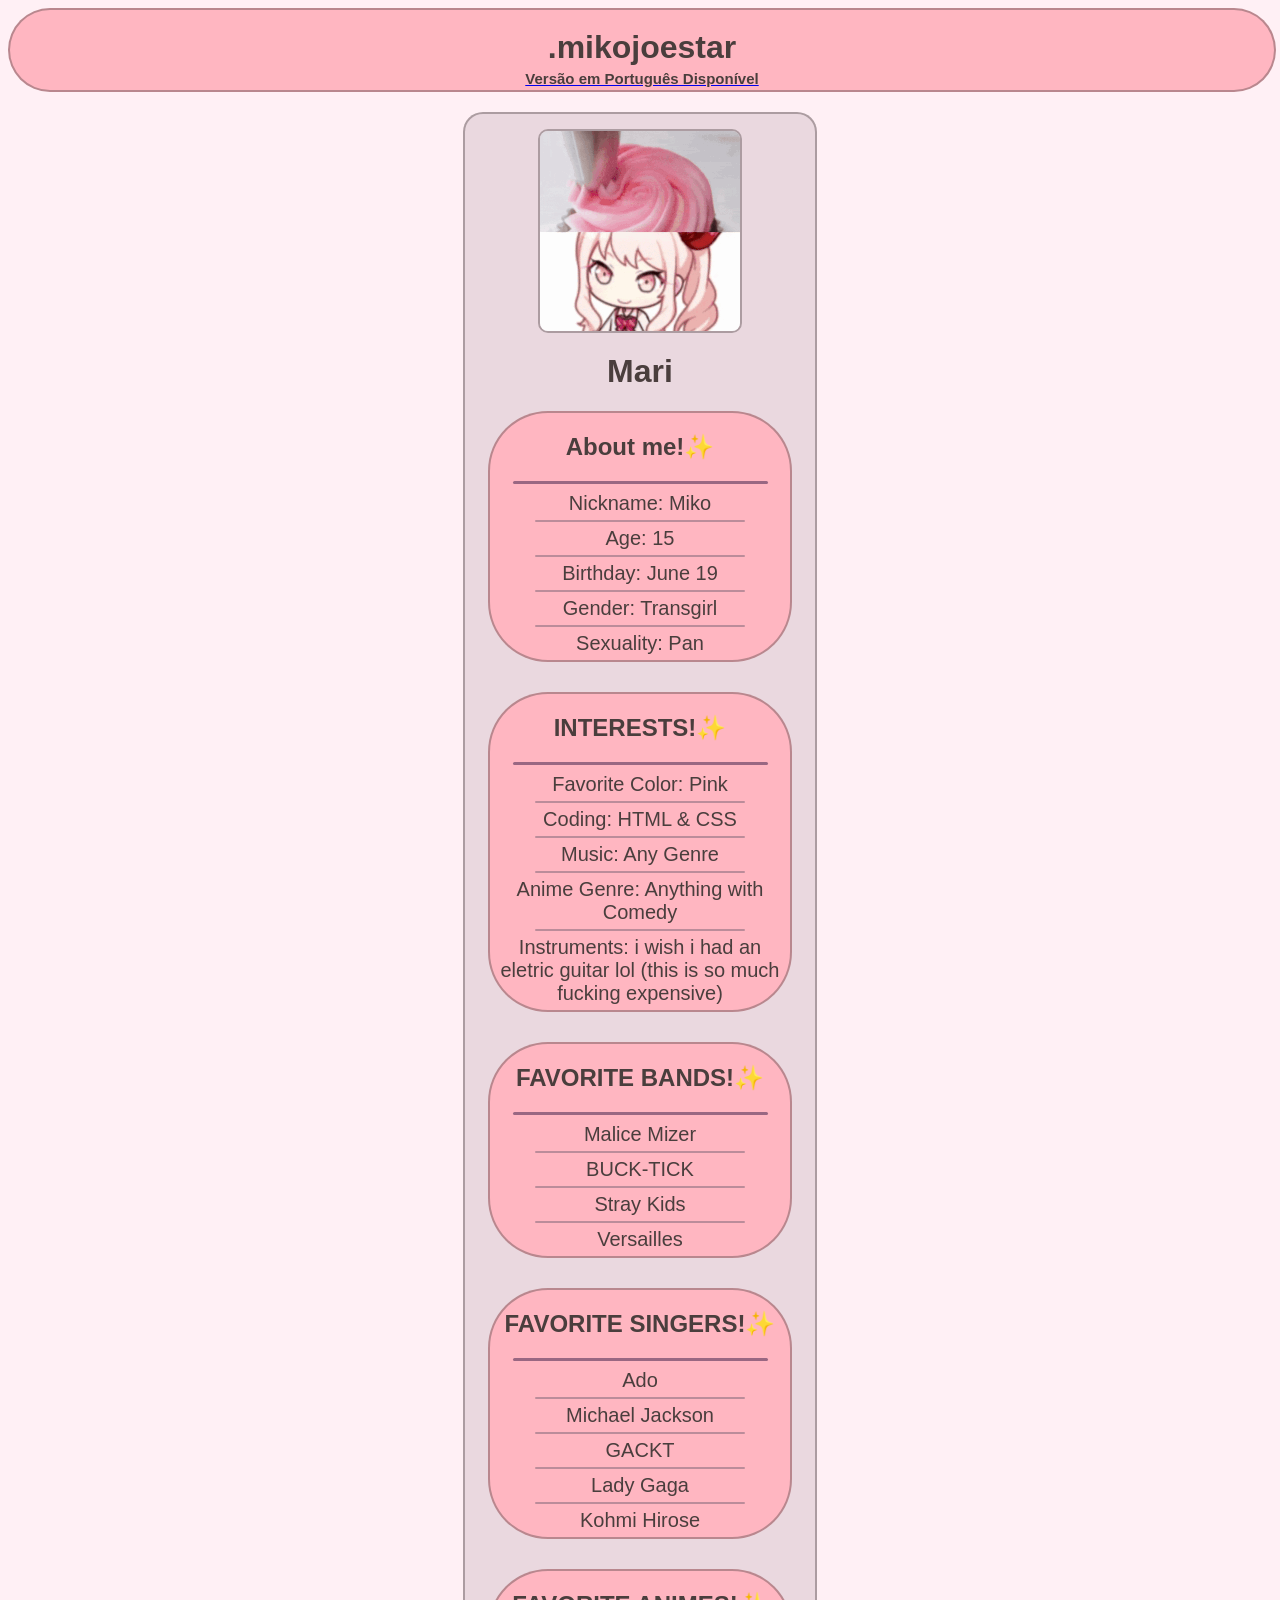
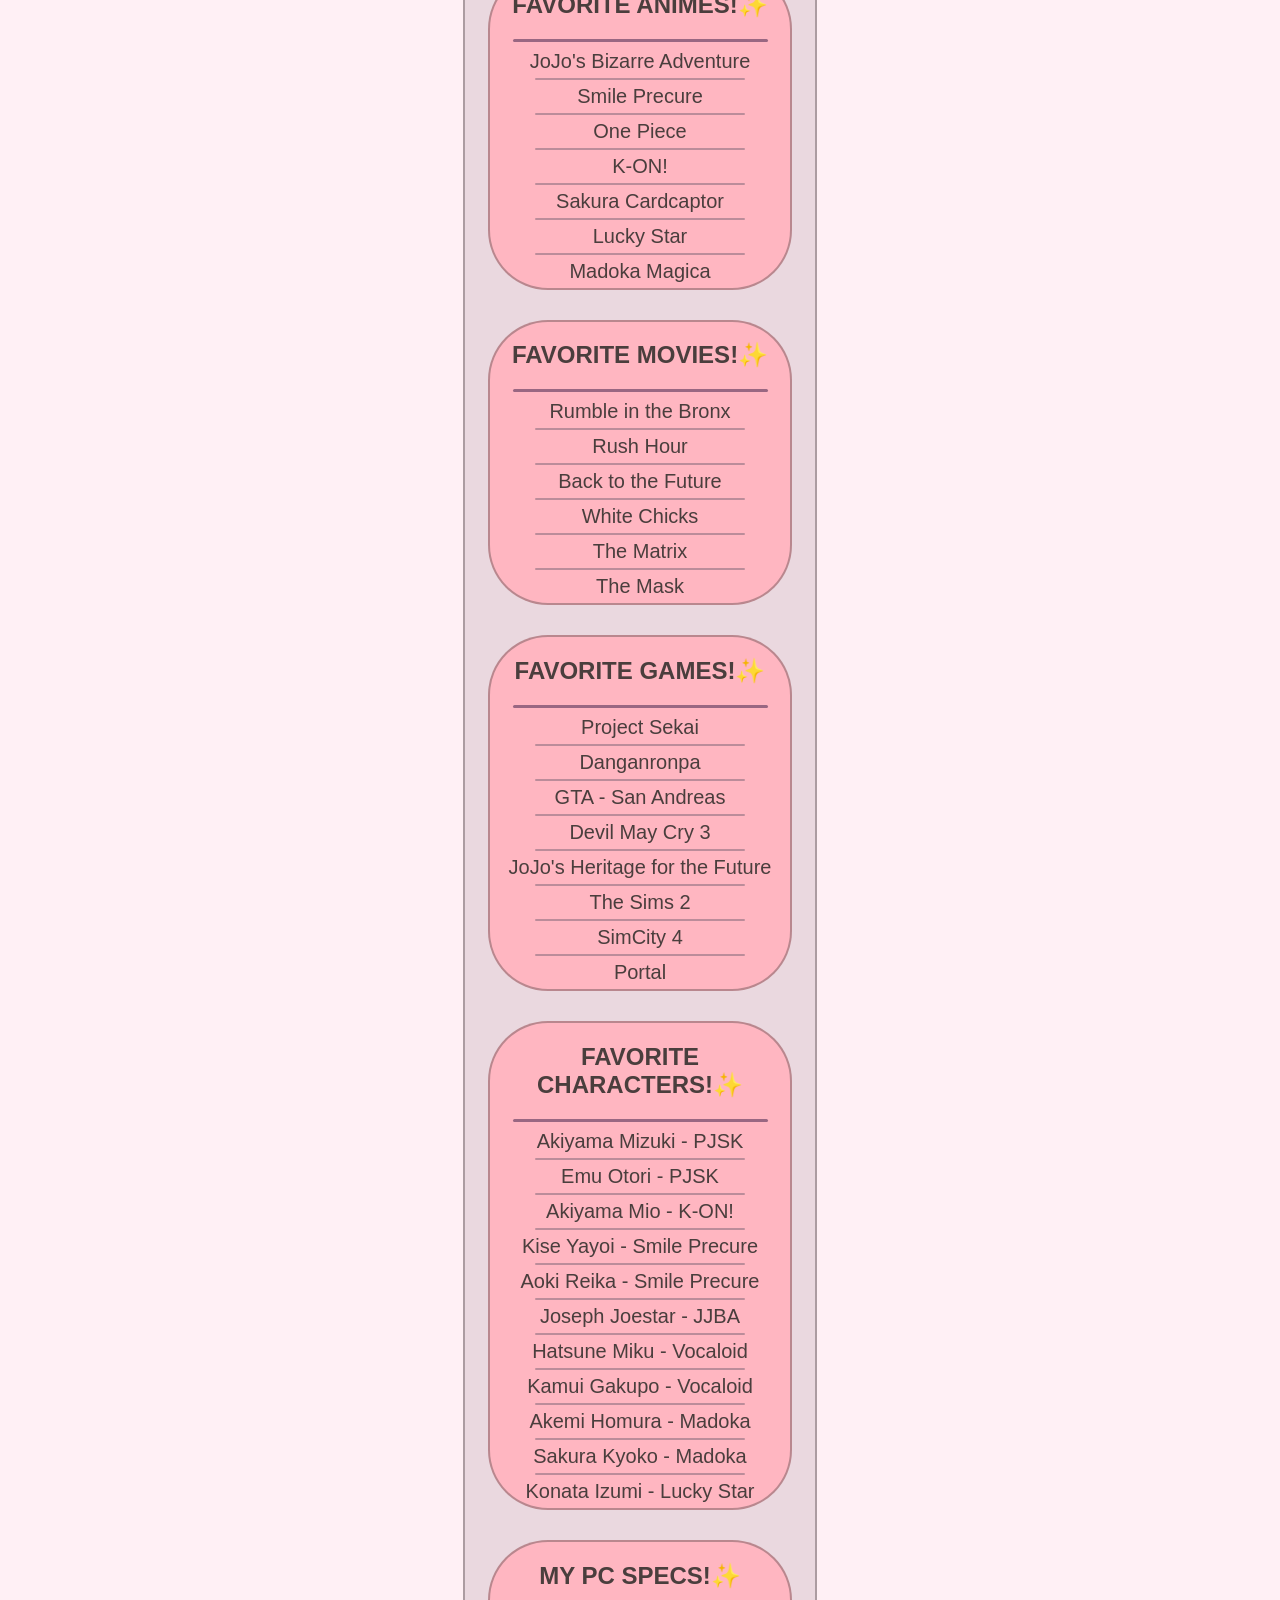
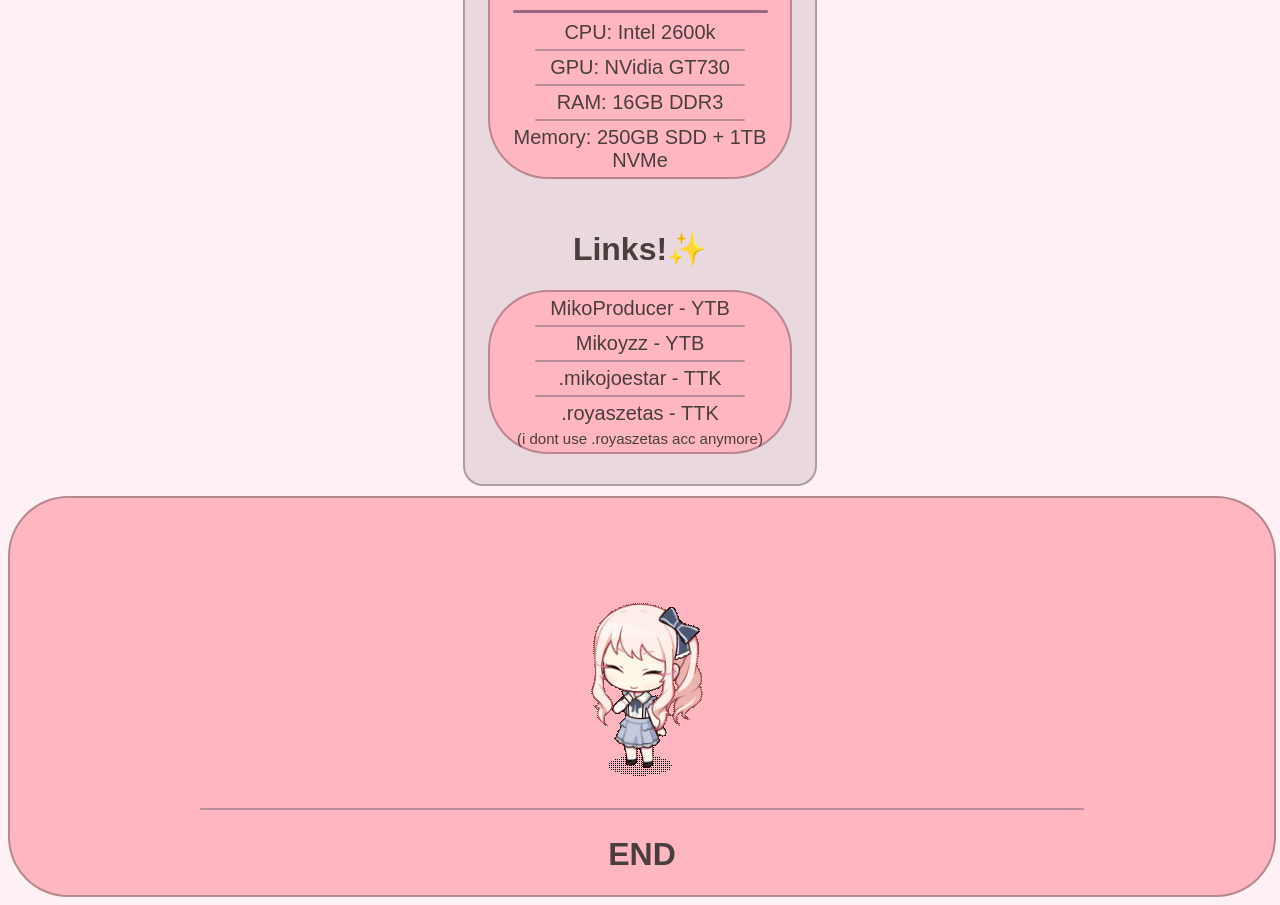
==== en.html @ e80f1f9c "Add files via upload" ====
<!DOCTYPE html>
<html lang="en">

<head>
    <meta charset="UTF-8">
    <meta name="viewport" content="width=device-width, initial-scale=1.0">
    <title>ABOUT ME!!✨(≧▽≦)</title>
    <link rel="icon" type="image/png" href="Img/Favicon.png">
    <link rel="stylesheet" href="style.css">
    
</head>

<body>
    
    <div class="headest">
        <h1 style="margin-bottom: 1px;">.mikojoestar</h1>
        <a href="index.html" style="text-decoration: underline;"><p style="margin-top: 3px; font-size: 15px; font-weight: bold;" lang="pt-BR">Versão em Português Disponível</p></a>
        
    </div>

    <div class="container">
        <img class="mizuki" src="Img/mizuki-akiyama-cupcake.gif" alt="( •̀ ω •́ )✧">
        <H1 style="margin-top: 5PX;">Mari</H1>
        
        <div class="parts">
            <h2>About me!✨</h2>
            <hr>
            <p>Nickname: Miko</p>
            <hr class="trace">
            <p>Age: <span id="contador-anos">0</span></p>
            <hr class="trace">
            <p>Birthday: June 19</p>
            <hr class="trace">
            <p>Gender: Transgirl</p>
            <hr class="trace">
            <p>Sexuality: Pan</p>
       </div>

        
        <div class="parts">
            <h2>INTERESTS!✨</h2>
            <hr>
            <p>Favorite Color: Pink</p>
            <hr class="trace">
            <p>Coding: HTML & CSS</p>
            <hr class="trace">
            <p>Music: Any Genre</p>
            <hr class="trace">
            <p>Anime Genre: Anything with Comedy</p>
            <hr class="trace">
            <p>Instruments: i wish i had an eletric guitar lol (this is so much fucking expensive) </p>
        </div>

        
        <div class="parts">
            <h2>FAVORITE BANDS!✨</h2>
            <hr>
            <p>Malice Mizer</p>
            <hr class="trace">
            <p>BUCK-TICK</p>
            <hr class="trace">
            <p>Stray Kids</p>
            <hr class="trace">
            <p>Versailles</p>
        </div>

        <div class="parts">
            <h2>FAVORITE SINGERS!✨</h2>
            <hr>
            <p>Ado</p>
            <hr class="trace">
            <p>Michael Jackson</p>
            <hr class="trace">
            <p>GACKT</p>
            <hr class="trace">
            <P>Lady Gaga</P>
            <hr class="trace">
            <p>Kohmi Hirose</p>
        </div>

        <div class="parts">
            <h2>FAVORITE ANIMES!✨</h2>
            <hr>
            <p>JoJo's Bizarre Adventure</p>
            <hr class="trace">
            <p>Smile Precure</p>
            <hr class="trace">
            <p>One Piece</p>
            <hr class="trace">
            <p>K-ON!</p>
            <hr class="trace">
            <p>Sakura Cardcaptor</p>
            <hr class="trace">
            <p>Lucky Star</p>
            <hr class="trace">
            <p>Madoka Magica</p>
        </div>

        <div class="parts">
            <h2>FAVORITE MOVIES!✨</h2>
            <hr>
            <p>Rumble in the Bronx</p>
            <hr class="trace">
            <p>Rush Hour</p>
            <hr class="trace">
            <p>Back to the Future</p>
            <hr class="trace">
            <p>White Chicks</p>
            <hr class="trace">
            <p>The Matrix</p>
            <hr class="trace">
            <p>The Mask</p>
        </div>

        <div class="parts">
            <h2>FAVORITE GAMES!✨</h2>
            <hr>
            <p>Project Sekai</p>
            <hr class="trace">
            <p>Danganronpa</p>
            <hr class="trace">
            <p>GTA - San Andreas</p>
            <hr class="trace">
            <p>Devil May Cry 3</p>
            <hr class="trace">
            <p>JoJo's Heritage for the Future</p>
            <hr class="trace">
            <p>The Sims 2</p>
            <hr class="trace">
            <p>SimCity 4</p>
            <hr class="trace">
            <P>Portal</P>
        </div>

        <div class="parts">
            <h2>FAVORITE CHARACTERS!✨</h2>
            <hr>
            <p>Akiyama Mizuki - PJSK</p>
            <hr class="trace">
            <p>Emu Otori - PJSK</p>
            <hr class="trace">
            <p>Akiyama Mio - K-ON!</p>
            <hr class="trace">
            <p>Kise Yayoi - Smile Precure</p>
            <hr class="trace">
            <p>Aoki Reika - Smile Precure</p>
            <hr class="trace">
            <p>Joseph Joestar - JJBA</p>
            <hr class="trace">
            <p>Hatsune Miku - Vocaloid</p>
            <hr class="trace">
            <p>Kamui Gakupo - Vocaloid</p>
            <hr class="trace">
            <p>Akemi Homura - Madoka</p>
            <hr class="trace">
            <p>Sakura Kyoko - Madoka</p>
            <hr class="trace">
            <p>Konata Izumi - Lucky Star</p>

        </div>

        <div class="parts">
            <h2>MY PC SPECS!✨</h2>
            <hr>
            <p>CPU: Intel 2600k</p>
            <hr class="trace">
            <p>GPU: NVidia GT730</p>
            <hr class="trace">
            <p>RAM: 16GB DDR3</p>
            <hr class="trace">
            <p>Memory: 250GB SDD + 1TB NVMe</p>
        </div>

       <H1>Links!✨</H1>
        <div class="parts">
            <a href="https://www.youtube.com/@MikoProducer"><p> MikoProducer - YTB</p></a>
            <HR class="trace">
                <a href="https://www.youtube.com/@Mikoyzz"><p> Mikoyzz - YTB</p></a>
                <hr class="trace">
            <a href="https://www.tiktok.com/@.mikojoestar"><p> .mikojoestar - TTK</p></a>
            <hr class="trace">
            <a href="https://www.tiktok.com/@.royaszetas"><p> .royaszetas - TTK</p></a>
            <p style="font-size: 15px;" >(i dont use .royaszetas acc anymore)</p>
       </div>

    </div>
    <div class="headest" style="margin-top: 10px; height: auto;">
        <img class="mizuki" src="Img/pjsk.gif" alt="( •̀ ω •́ )✧" style="border: 0px;">
        <hr class="trace">
        <h1>END</h1>
    </div>


   
    
<script src="script.js"></script>
</body>
</html>
---- style.css ----
h1{
    font-family: Arial, Helvetica, sans-serif;
    text-align: center;
    color: #4A3E3D;
}

h2 {
    font-family: Arial, Helvetica, sans-serif;
    text-align: center;
    color: #4A3E3D;
}

P {
    font-family: Arial, Helvetica, sans-serif;
    text-align: center;
    color: #4A3E3D;
    font-size: 20px;
    margin-top: 5px;
    margin-bottom: 5px;
}

/* DIVS AQUI */
    .container {
     display: flex;
     flex-direction: column;
     align-items: center; /* Centraliza na horizontal */
     height: auto;           /* Ocupa 100% da altura da tela */
     background-color: #866c782c;
     width: 350px;
     margin-top: 20px;
     border-radius: 20px;
     margin-left: auto;
     margin-right: auto;
     border: 2px solid #4a3e3d62;
    }

    .headest {
        background-color: #FFB6C1;
        border-radius: 60px;
        width: 100%;
        height: 80px;
        display: flex;
        align-items: center;
        justify-content: center;
        flex-direction: column;
        border: 2px solid #4a3e3d62;
    }

    .parts {
        background-color: #FFB6C1;
        border-radius: 60px;
        width: 300px;
        margin-bottom: 30px;
        border: 2px solid #4a3e3d62;

    }

body {
    background-color: #FFF0F5;
}

hr {
    width: 85%;
    border: none;
    height: 3px;
    background-color: #996782;
    border-radius: 15px;
}

ul {
    font-family: Arial, Helvetica, sans-serif;
    font-size: 20px;
    color: #4A3E3D;
}

table {
    width: 80%;
    border-collapse: separate; /* Une as bordas das células */
    justify-items: center;
    margin-left: auto;
    margin-right: auto;
    margin-bottom: 15px;
    
  }
  
  th, td {
    border: 1px solid #ddd;
    padding: 8px 12px;
    text-align: left;
    background-color:#c9909894; 
    border-top-left-radius: 20%;
    border-top-right-radius: 20%;
    border-bottom-left-radius: 20%;
    border-bottom-right-radius: 20%;
  }
  
  th {
    color: #333;
  }

  .mizuki {
    margin-top: 15px;
    margin-bottom: 15px;
    border-radius: 10px;
    border: 2px solid #4a3e3d62;
  }

  .trace {
    width: 70%;
    border: none;
    height: 2px;
    background-color: #9274849f;
    border-radius: 15px;
    margin-top: 5px;
    margin-bottom: 5px;
  }

  a {
    text-decoration: none;
     cursor: pointer;
  }
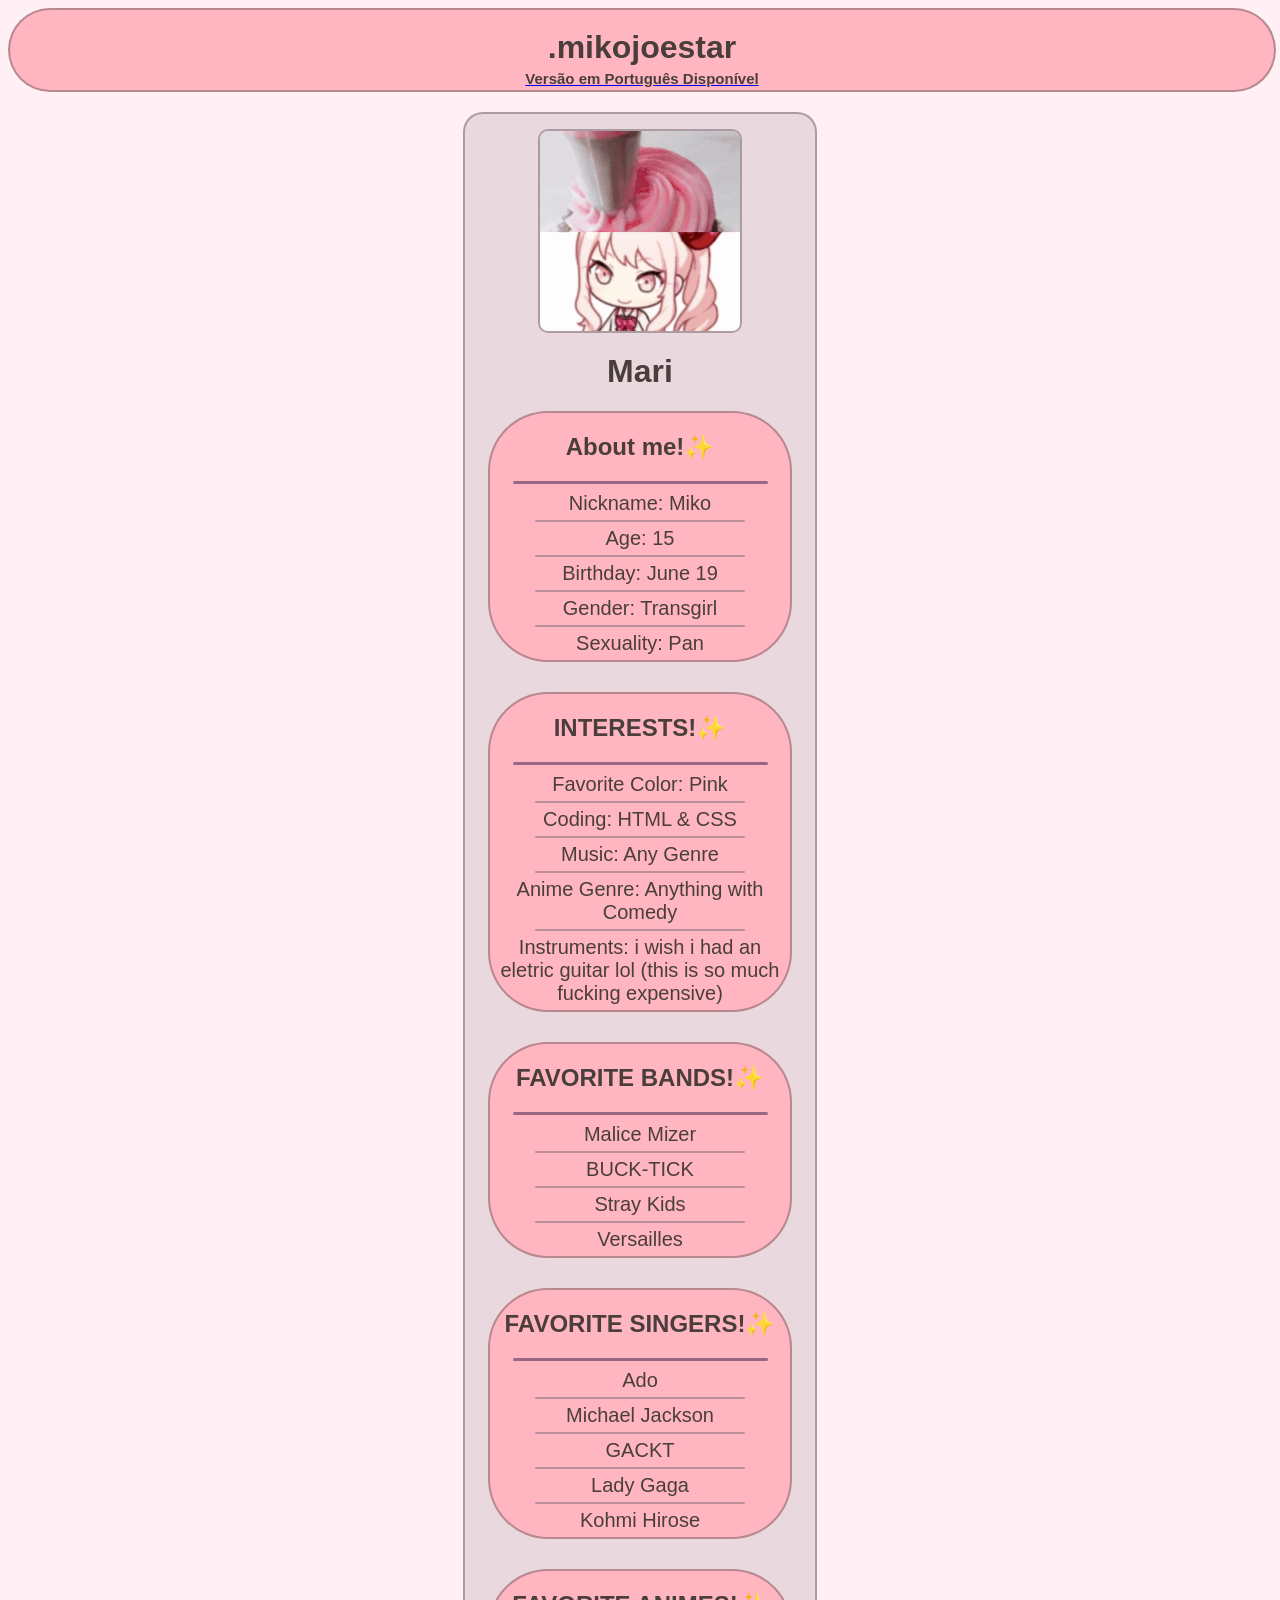
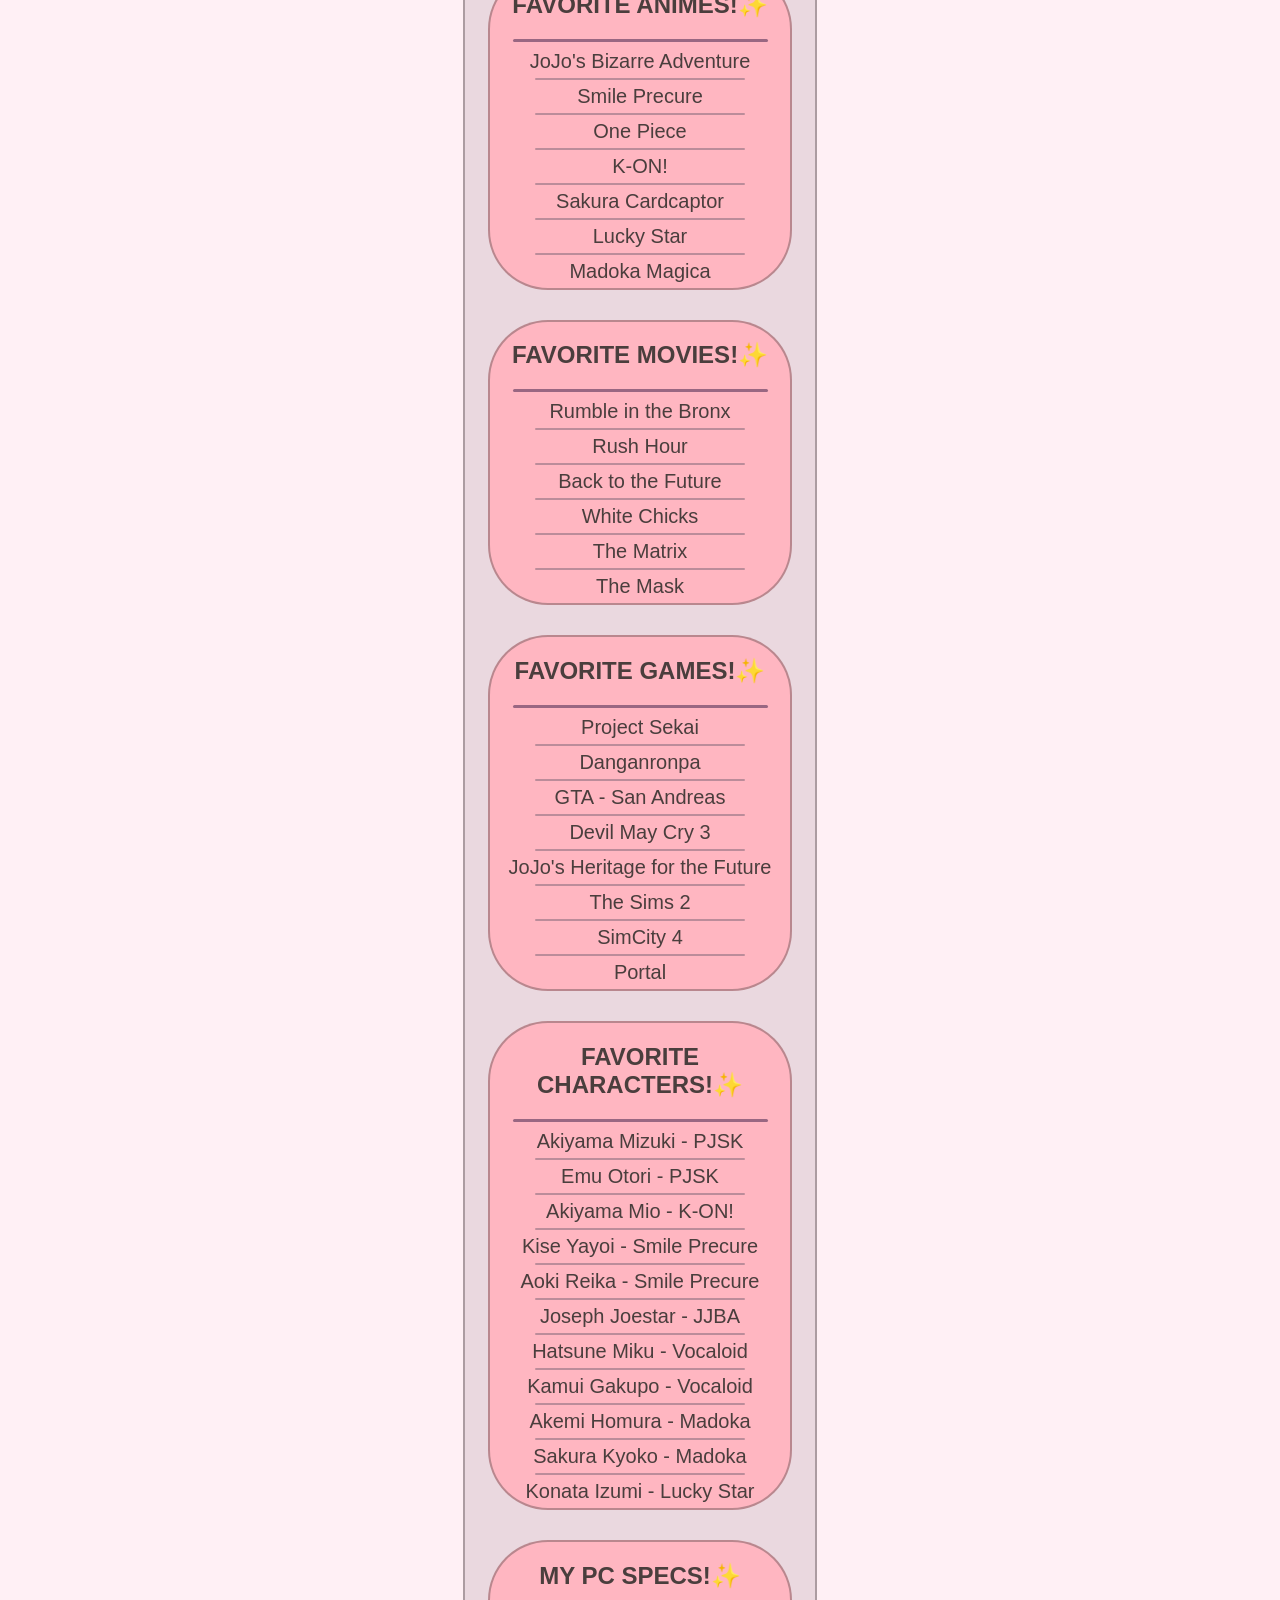
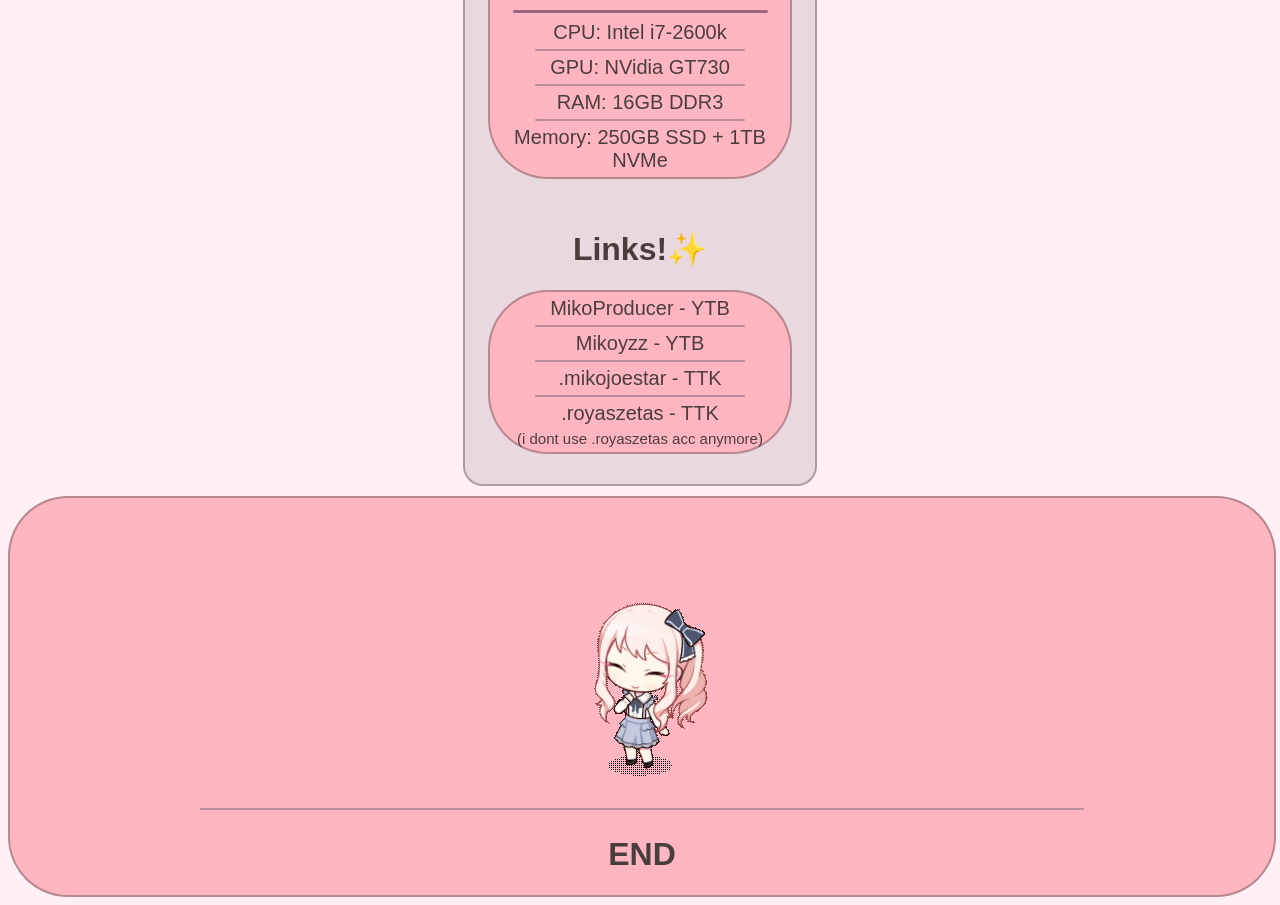
==== commit 04bbcde0: "Update en.html" ====
--- a/en.html
+++ b/en.html
@@ -162,13 +162,13 @@
         <div class="parts">
             <h2>MY PC SPECS!✨</h2>
             <hr>
-            <p>CPU: Intel 2600k</p>
+            <p>CPU: Intel i7-2600k</p>
             <hr class="trace">
             <p>GPU: NVidia GT730</p>
             <hr class="trace">
             <p>RAM: 16GB DDR3</p>
             <hr class="trace">
-            <p>Memory: 250GB SDD + 1TB NVMe</p>
+            <p>Memory: 250GB SSD + 1TB NVMe</p>
         </div>
 
        <H1>Links!✨</H1>
@@ -195,4 +195,4 @@
     
 <script src="script.js"></script>
 </body>
-</html>+</html>
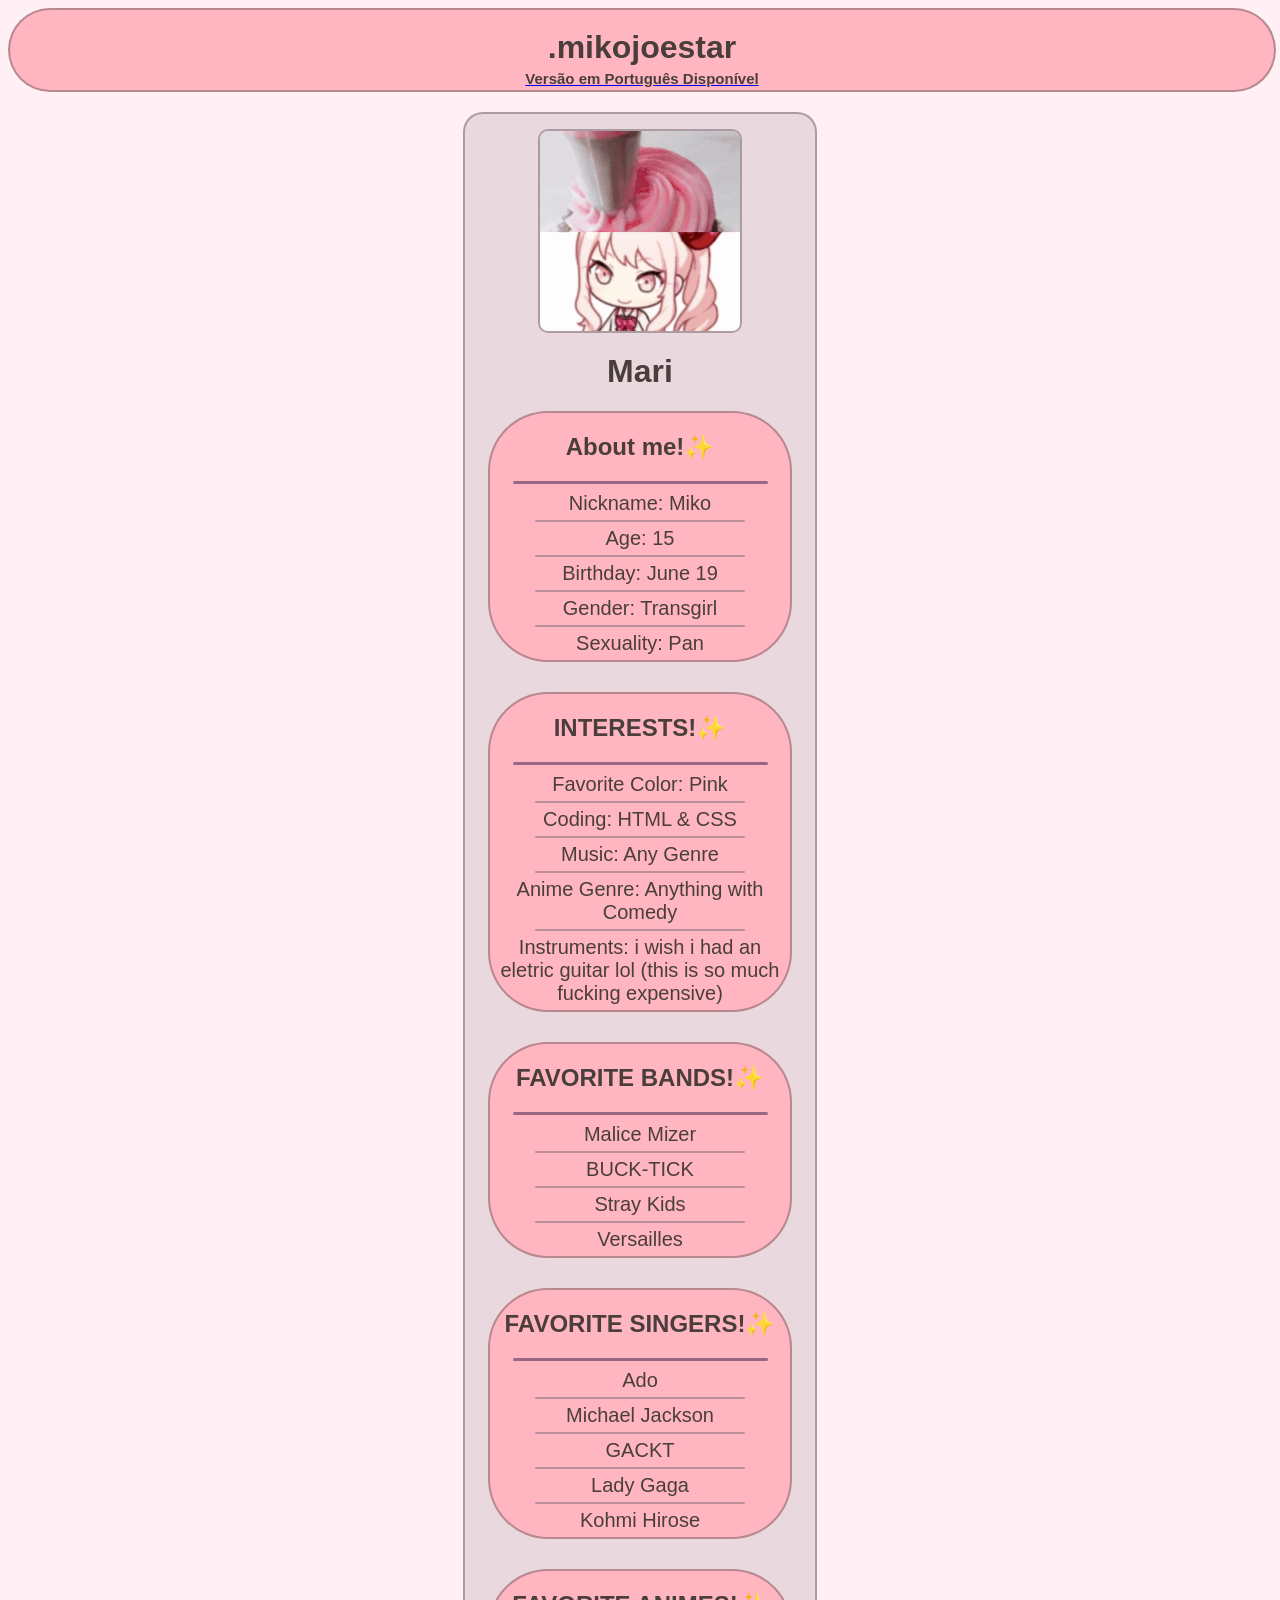
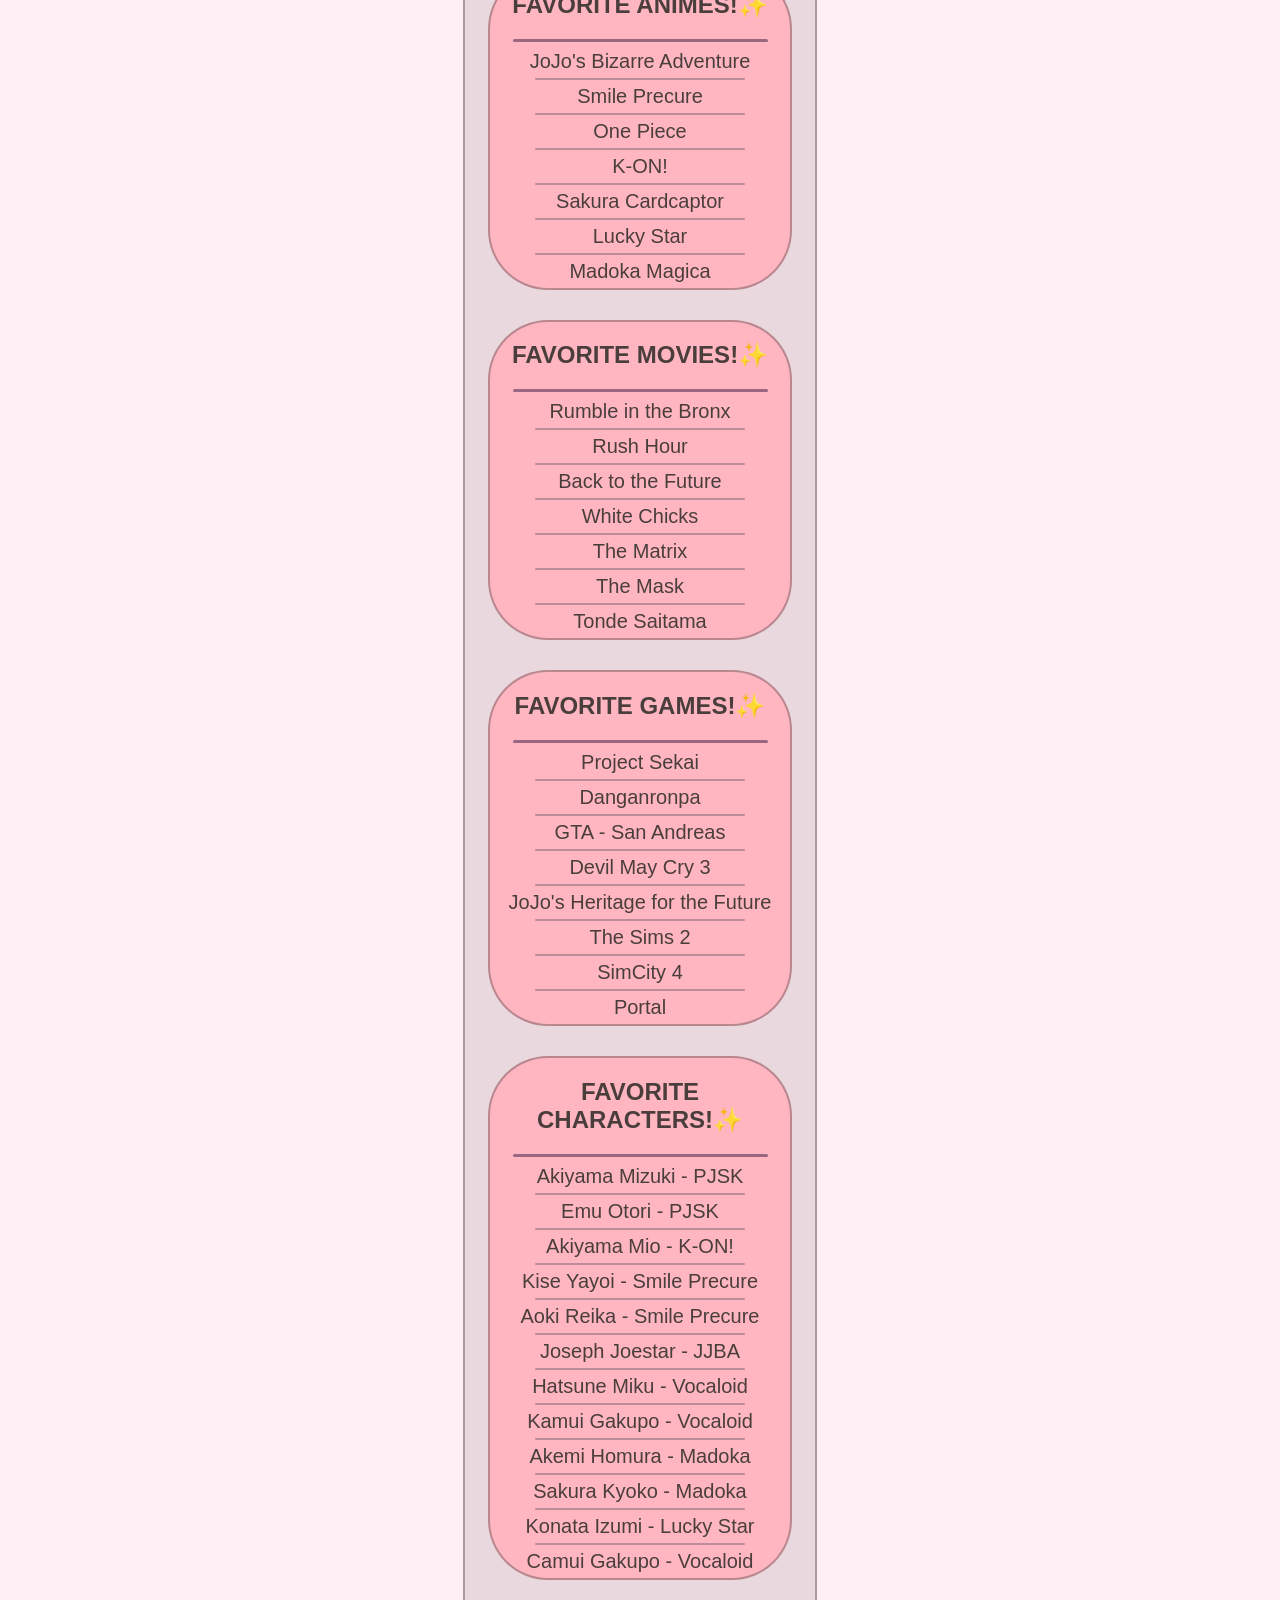
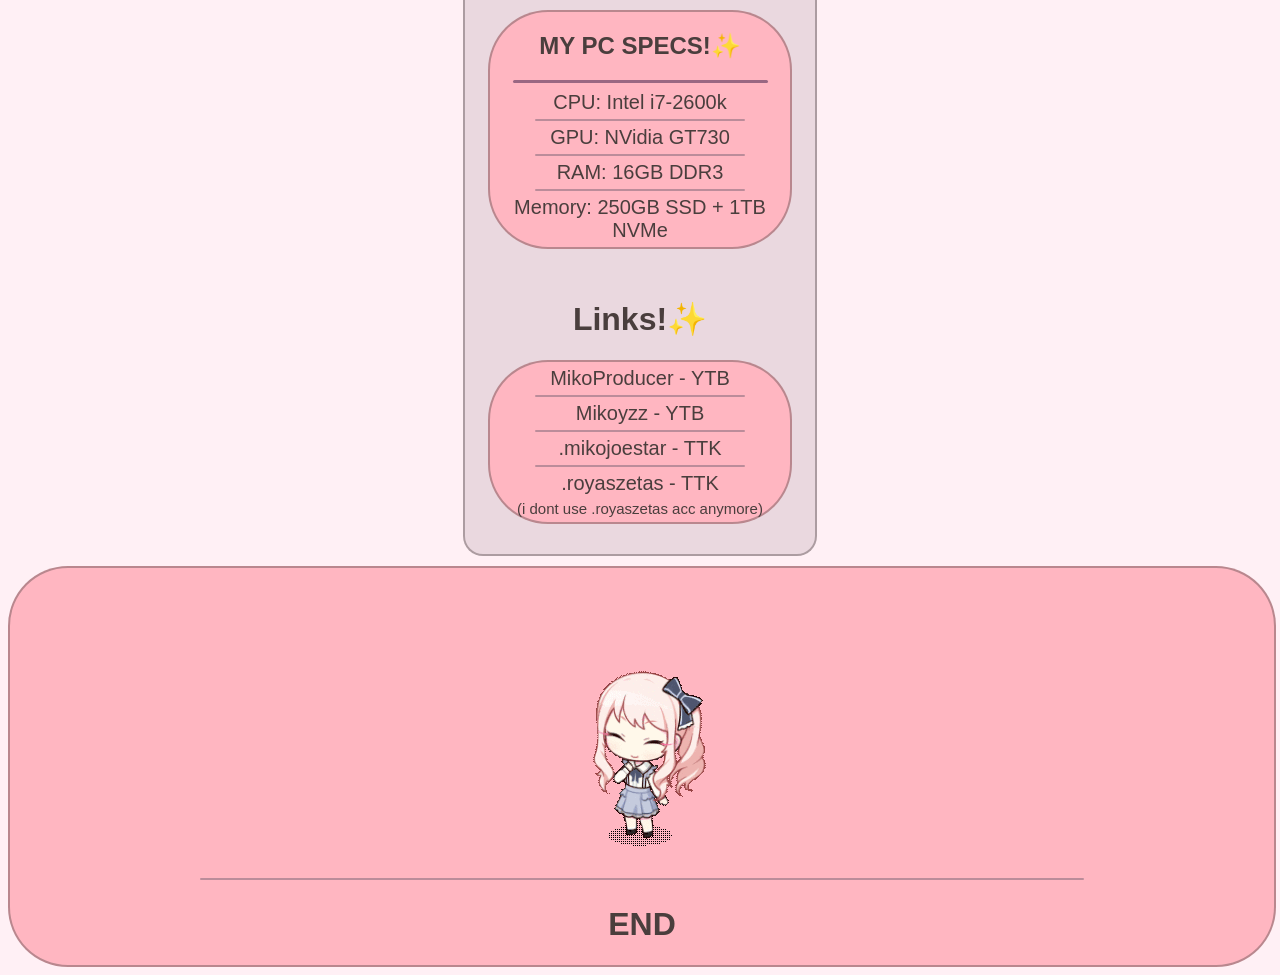
==== commit cdf28564: "Fix HTML formatting and add missing content" ====
--- a/en.html
+++ b/en.html
@@ -110,6 +110,8 @@
             <p>The Matrix</p>
             <hr class="trace">
             <p>The Mask</p>
+            <hr class="trace">
+            <p>Tonde Saitama</p>
         </div>
 
         <div class="parts">
@@ -156,6 +158,8 @@
             <p>Sakura Kyoko - Madoka</p>
             <hr class="trace">
             <p>Konata Izumi - Lucky Star</p>
+            <hr class="trace">
+            <p>Camui Gakupo - Vocaloid</p>
 
         </div>
 
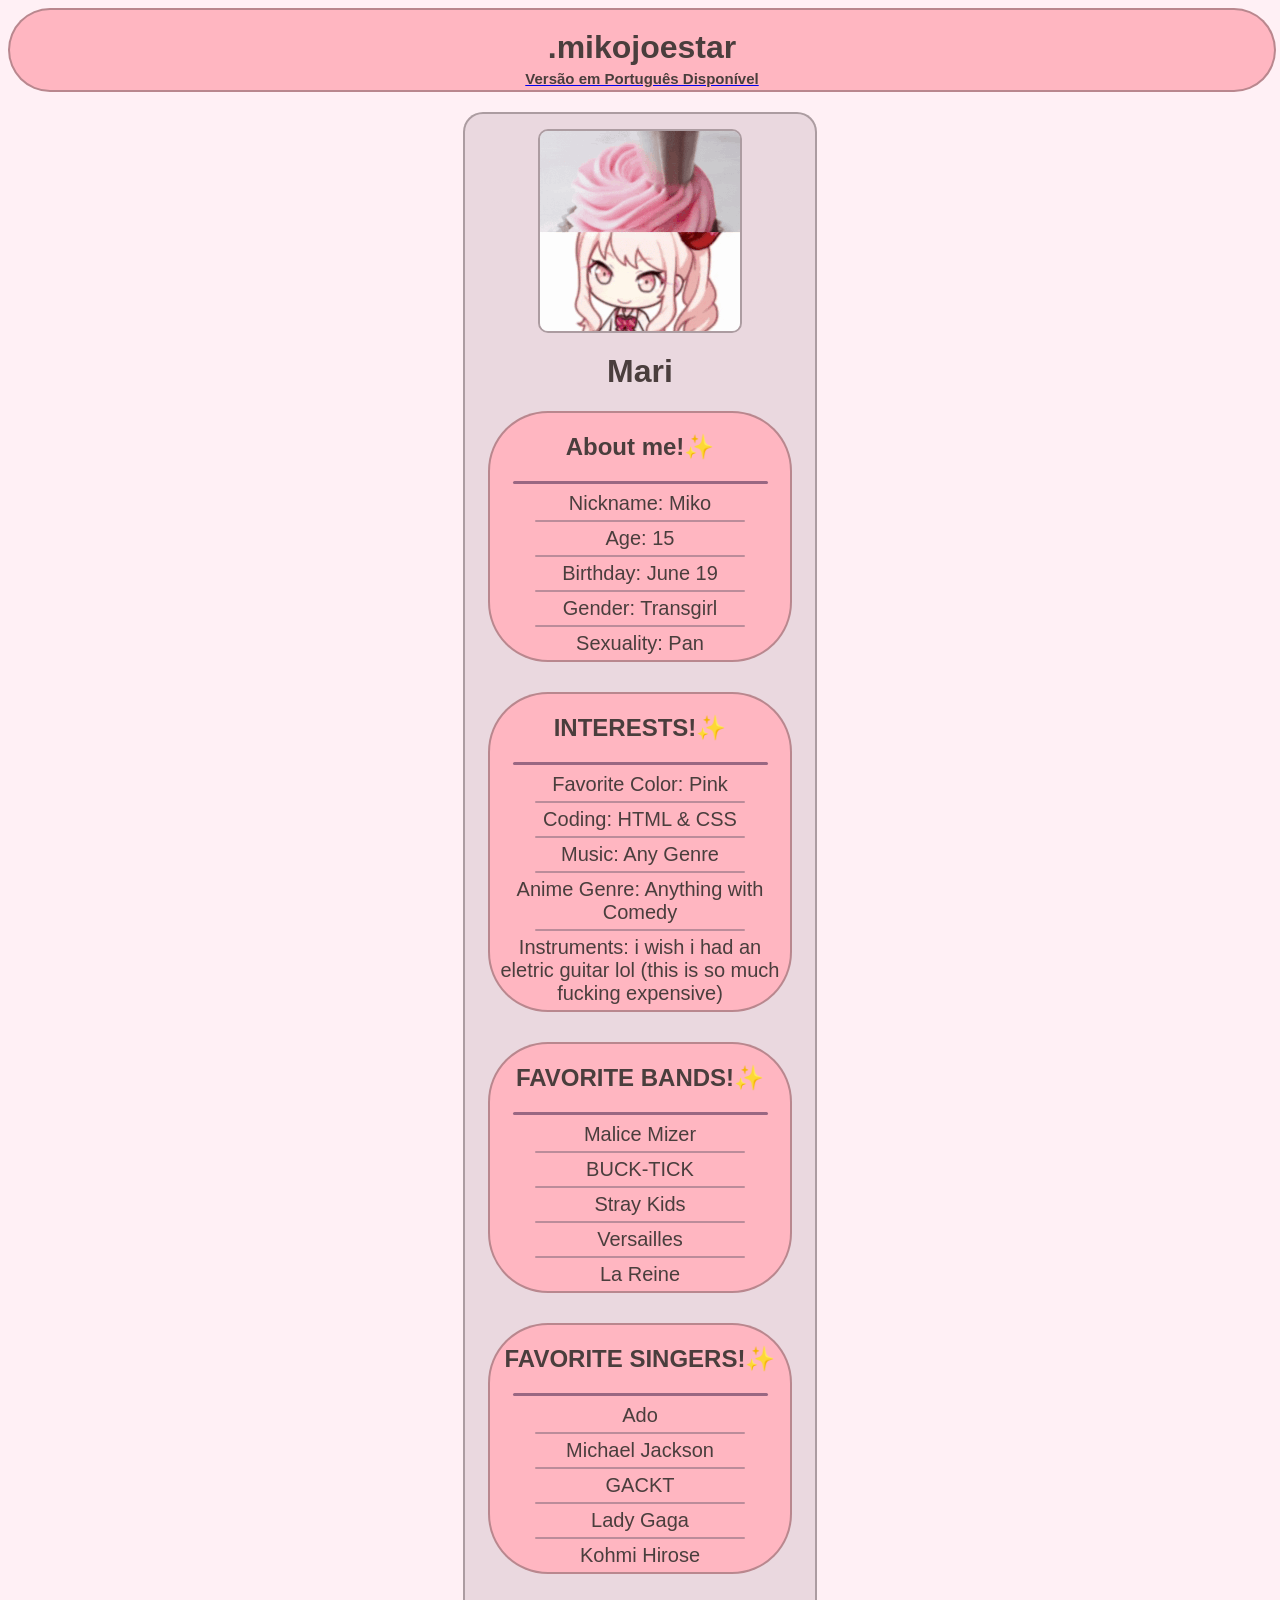
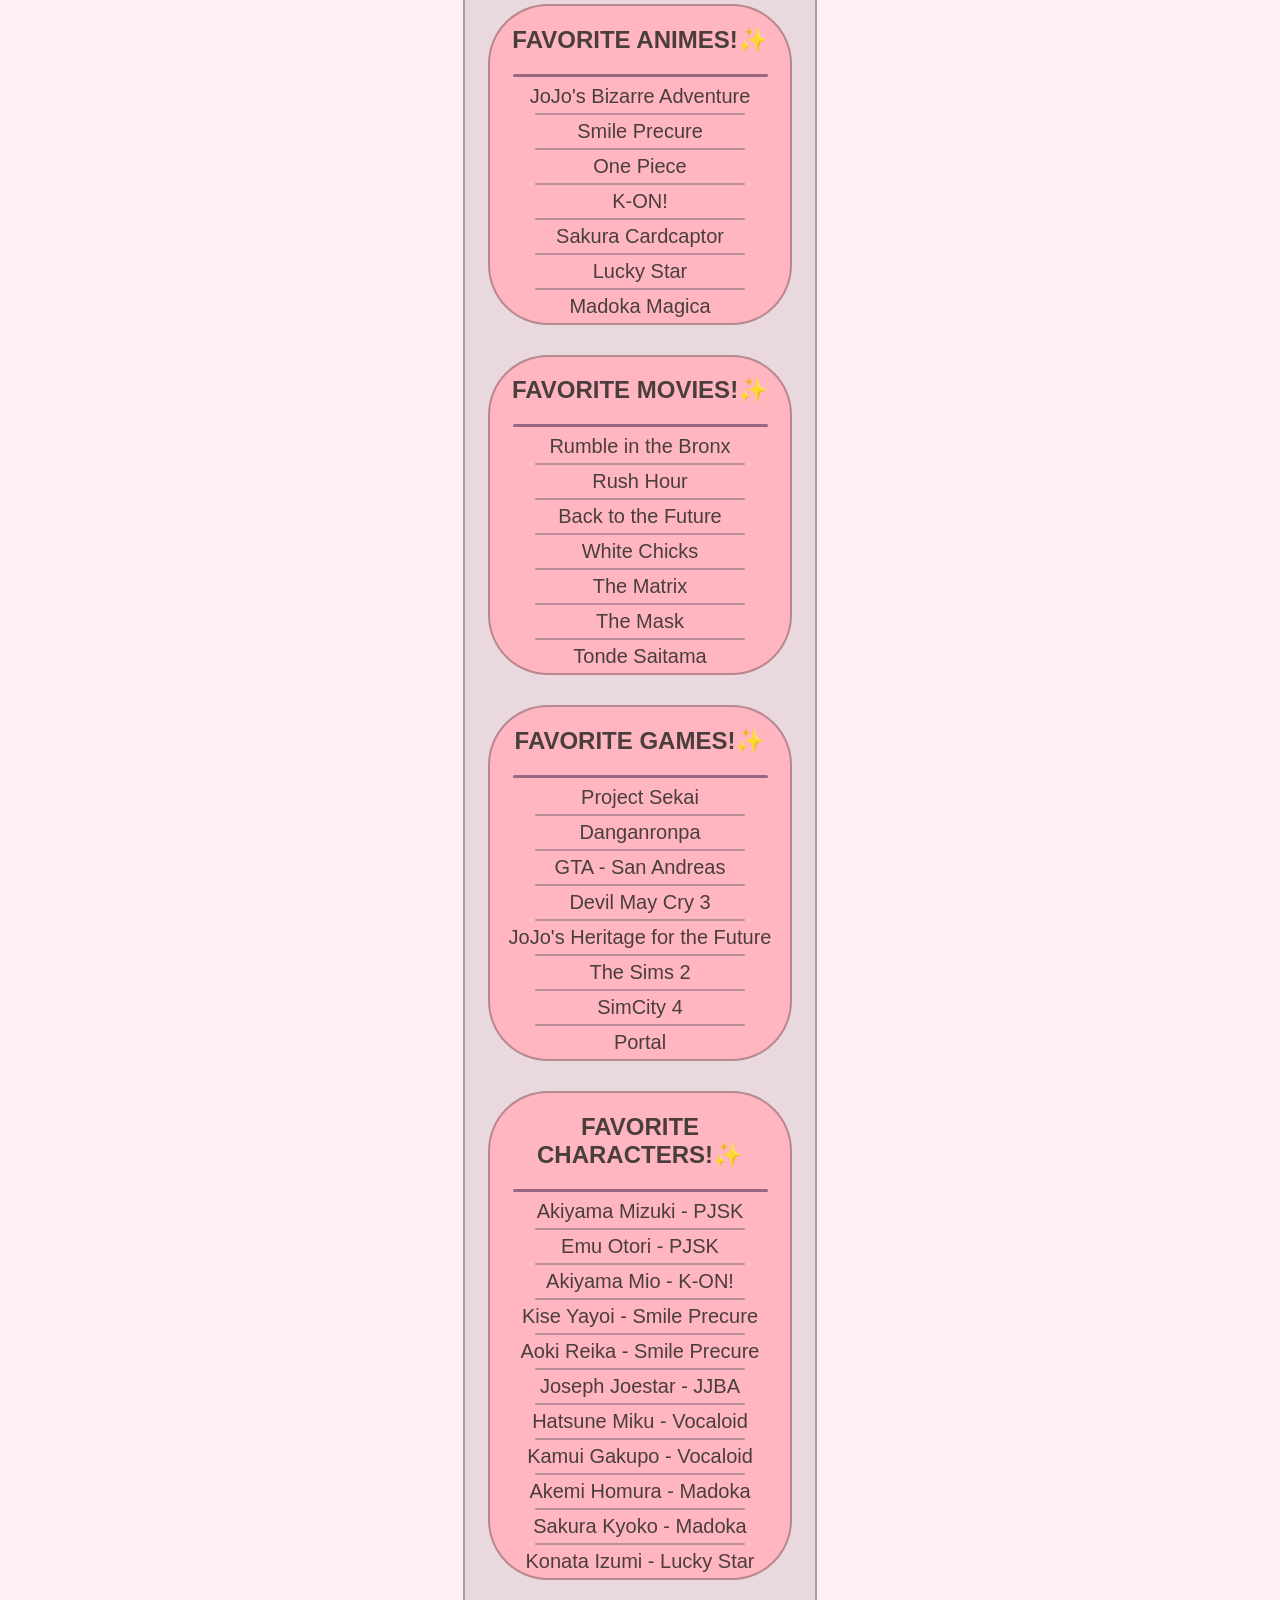
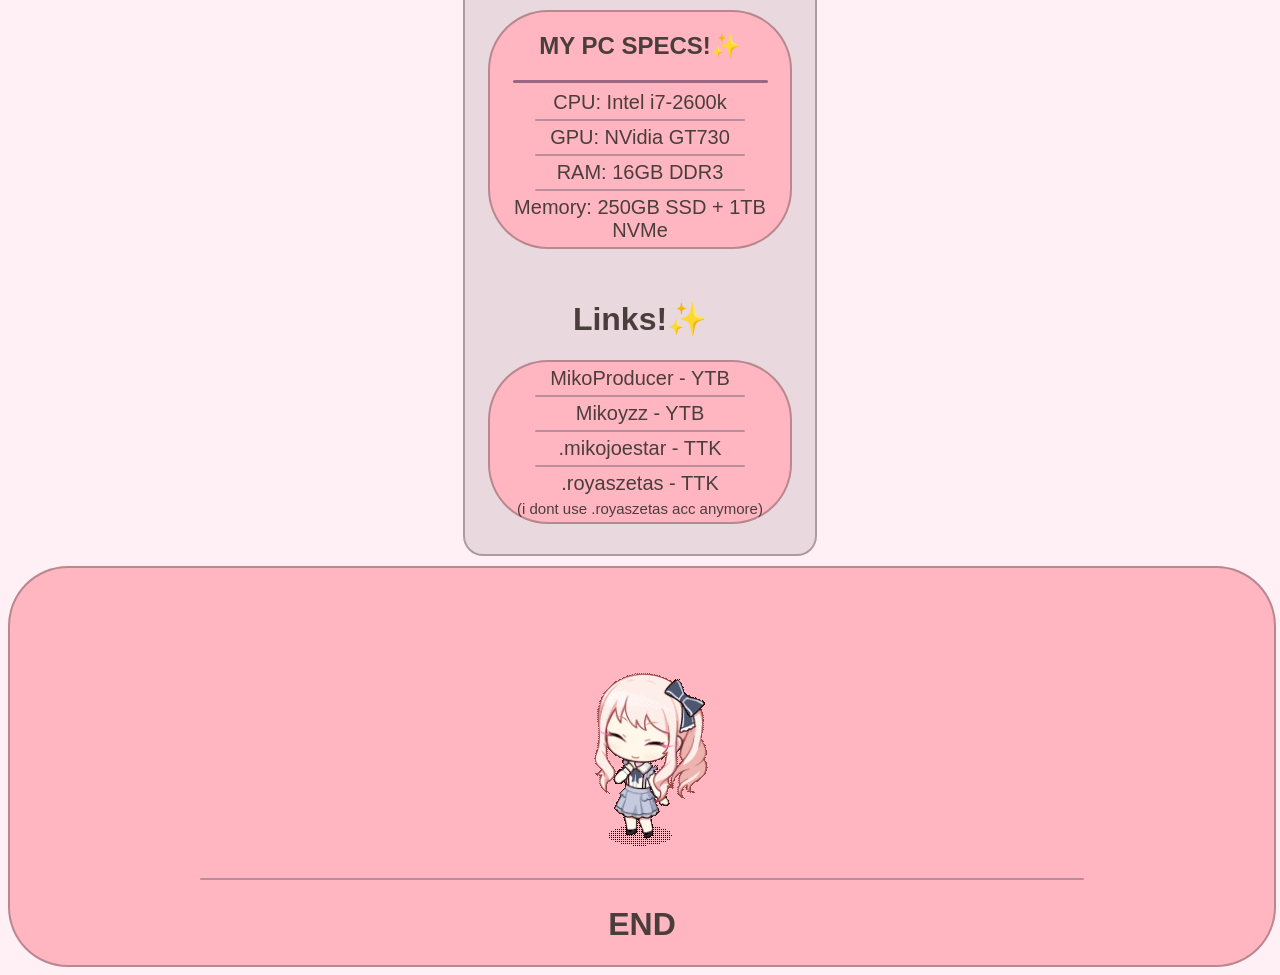
==== commit f32d6f41: "Restore en.html content with minor updates" ====
--- a/en.html
+++ b/en.html
@@ -62,6 +62,8 @@
             <p>Stray Kids</p>
             <hr class="trace">
             <p>Versailles</p>
+            <hr class="trace">
+            <p>La Reine</p>
         </div>
 
         <div class="parts">
@@ -158,8 +160,6 @@
             <p>Sakura Kyoko - Madoka</p>
             <hr class="trace">
             <p>Konata Izumi - Lucky Star</p>
-            <hr class="trace">
-            <p>Camui Gakupo - Vocaloid</p>
 
         </div>
 
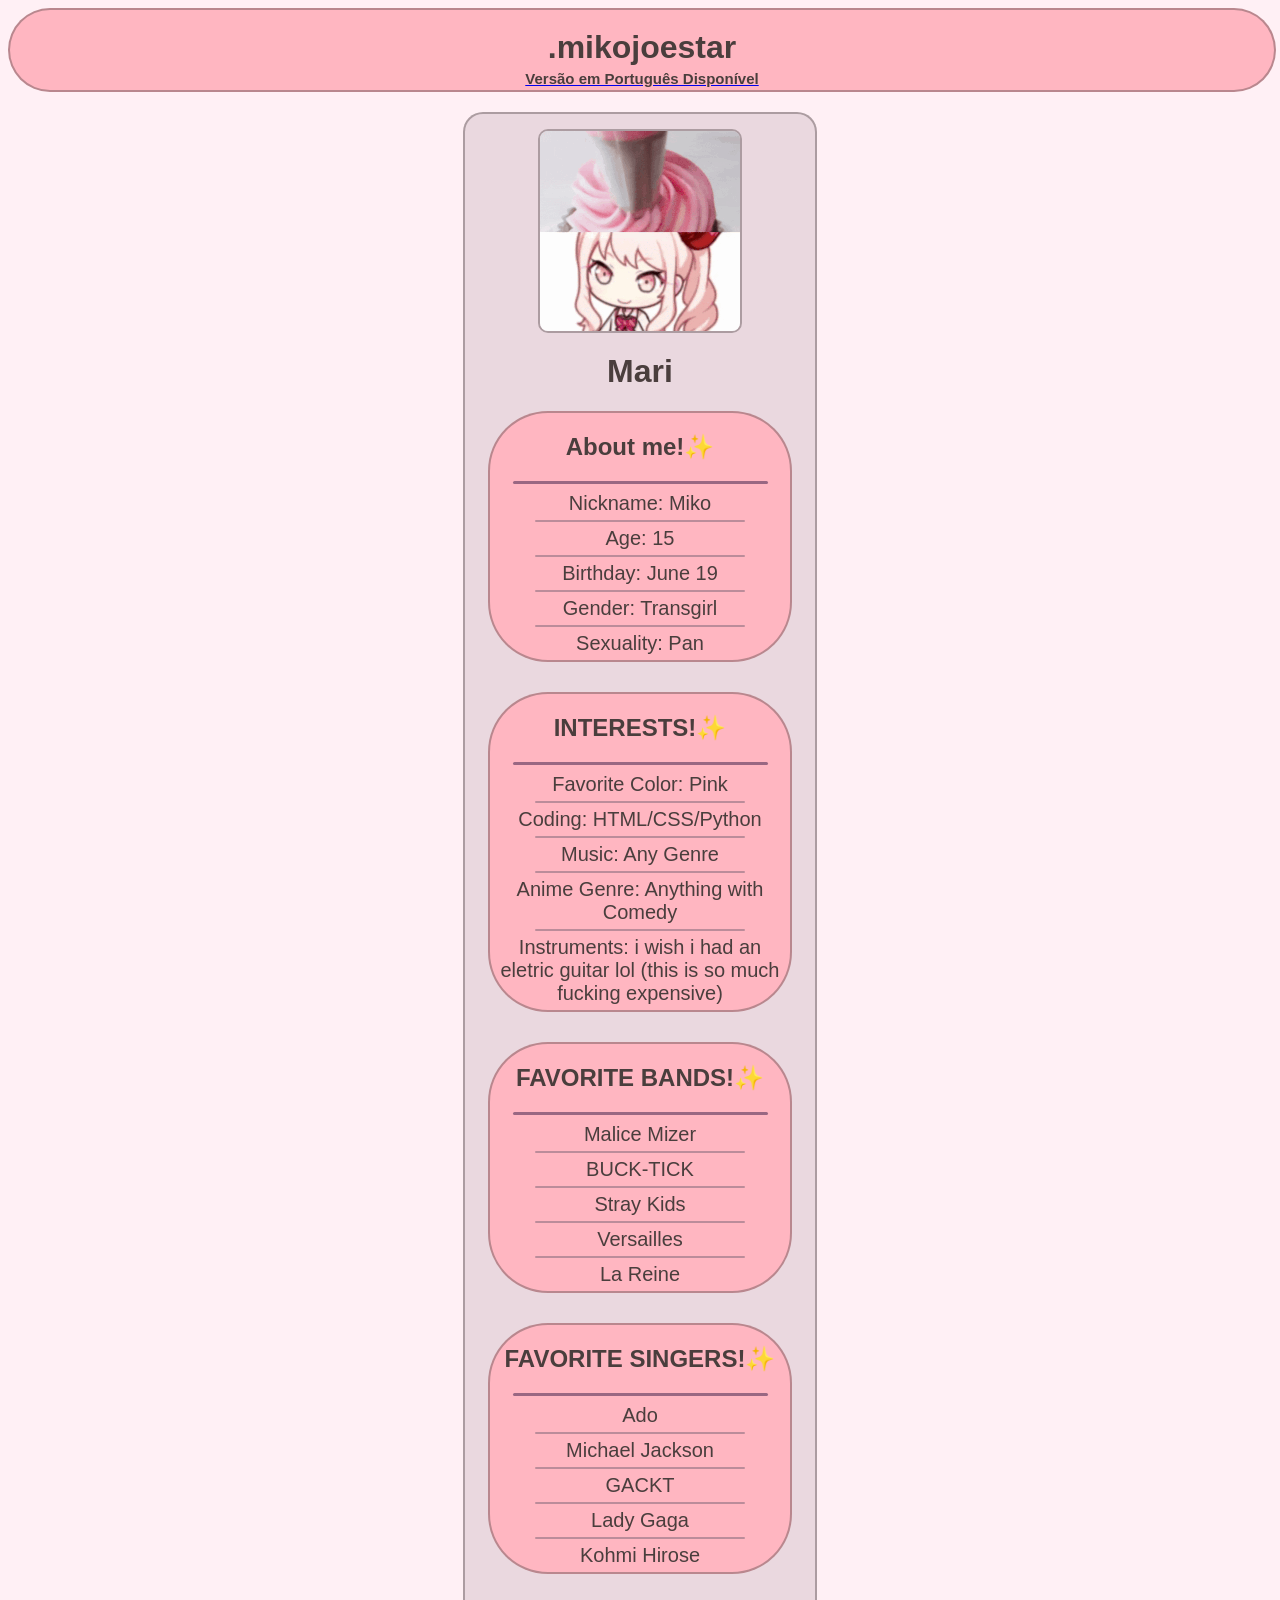
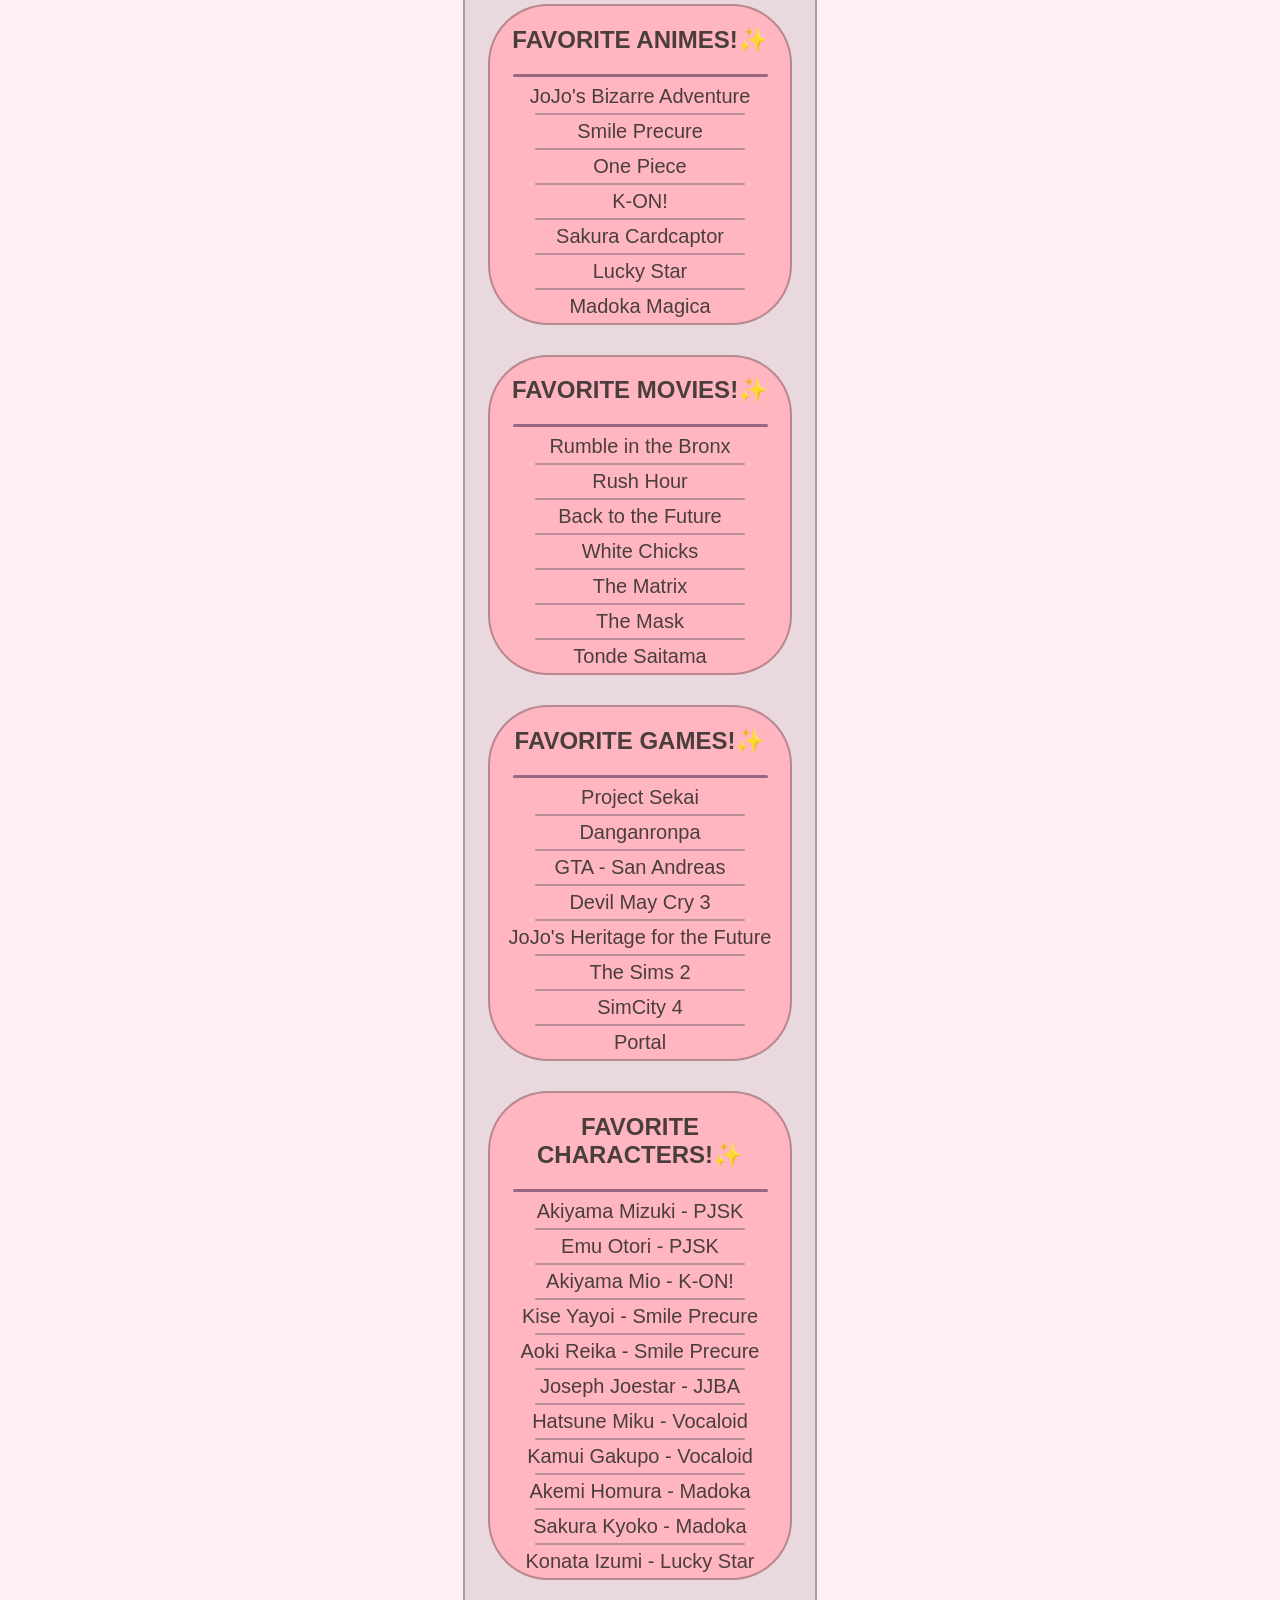
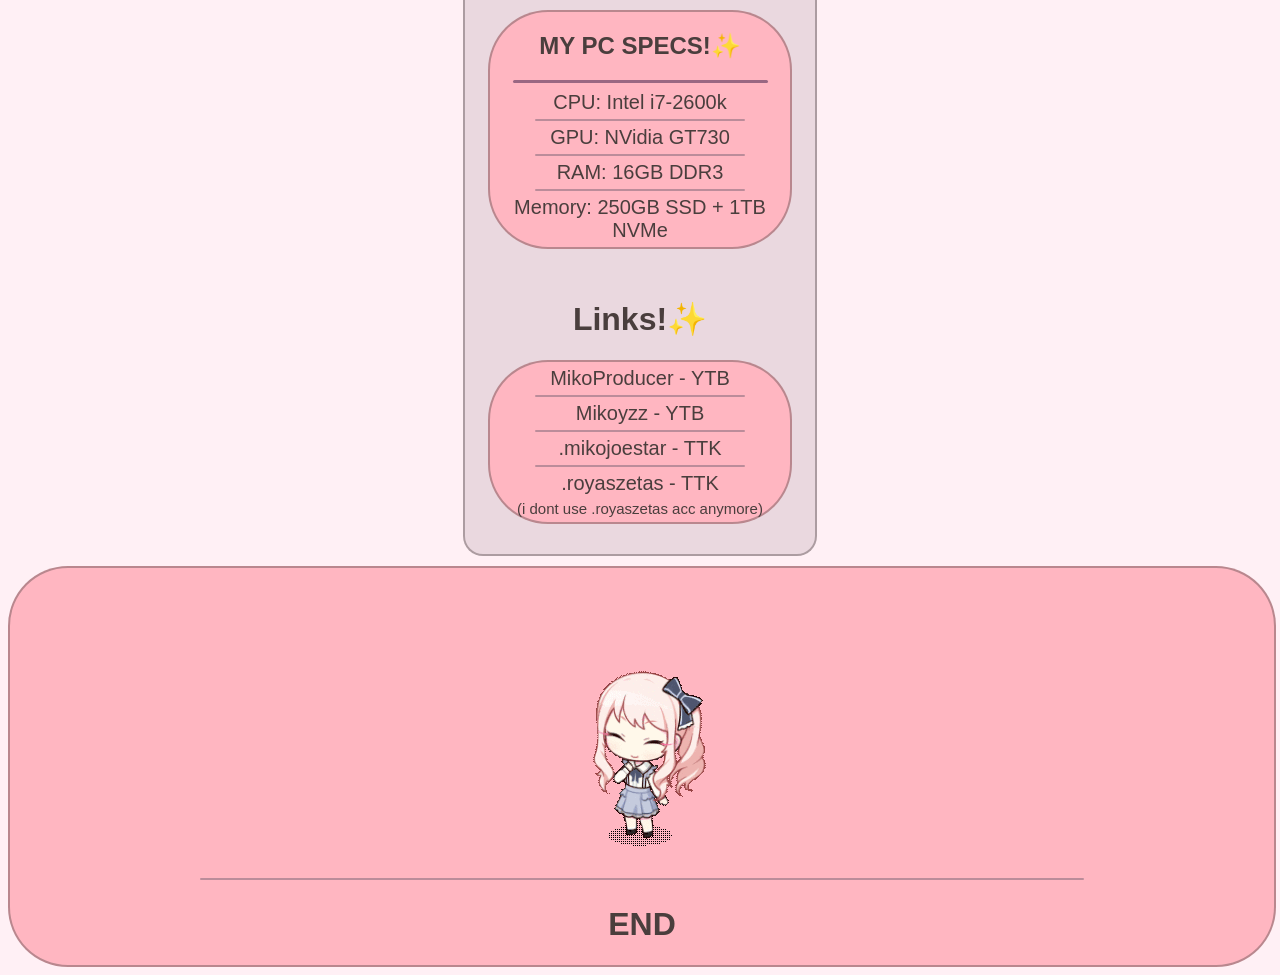
==== commit 7c3c304f: "Modify interests and coding languages in en.html Updated interests and coding languages in the HTML " ====
--- a/en.html
+++ b/en.html
@@ -42,7 +42,7 @@
             <hr>
             <p>Favorite Color: Pink</p>
             <hr class="trace">
-            <p>Coding: HTML & CSS</p>
+            <p>Coding: HTML/CSS/Python</p>
             <hr class="trace">
             <p>Music: Any Genre</p>
             <hr class="trace">
